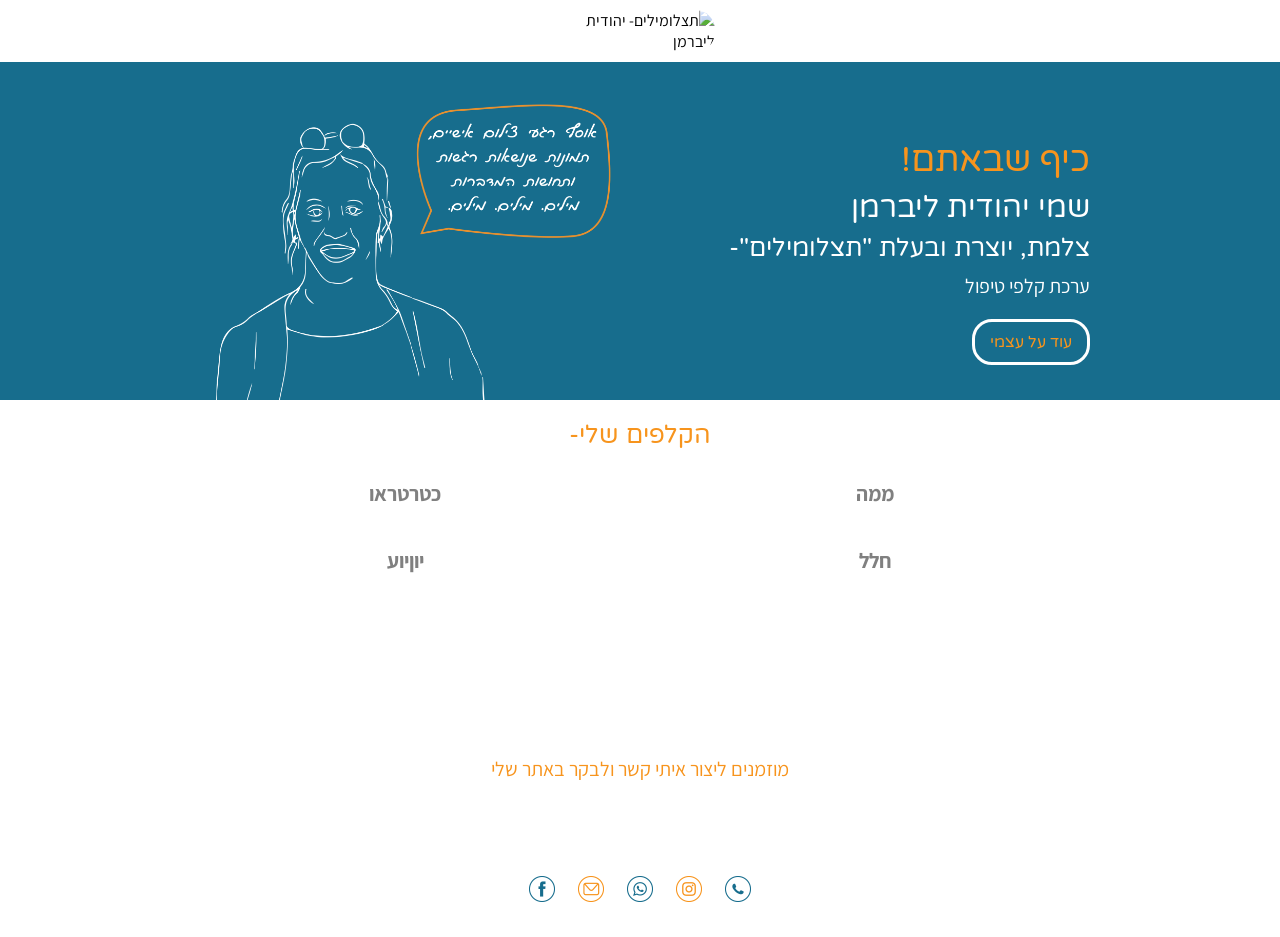
==== index.html @ 84965f00 "29/01" ====
<!DOCTYPE html>
<html lang="he" dir="rtl">

<head>
    <meta charset="UTF-8">
    <title>פרוייקט מסכם סמסטר א- מאור צדרבוים</title>
    <link rel="stylesheet" href="style.css">
    <link rel="preconnect" href="https://fonts.gstatic.com">
    <link rel="preconnect" href="https://fonts.gstatic.com">
    <link href="https://fonts.googleapis.com/css2?family=Assistant:wght@300;500;700&family=Varela+Round&display=swap" rel="stylesheet">
</head>

<body>
    <img src="img/logo.svg" alt="תצלומילים- יהודית ליברמן" class="logo">
    <div class="about">
        <div class="container">
            <div>
                <h1>כיף שבאתם!</h1>
                <h2> שמי יהודית ליברמן</h2>
                <h3>צלמת, יוצרת ובעלת "תצלומילים"-</h3>
                <p>ערכת קלפי טיפול</p>
                <a href="" class="button">עוד על עצמי</a>
            </div>
            <div>
                <img src="img1/yehudit%20text2.png" alt="יהודית ליברמן">
            </div>
        </div>
    </div>
    <div class="container">
        <h2>הקלפים שלי-</h2>
        <ul class="gallery">
            <li><img src="img/01.jpg" alt="">ממה</li>
            <li><img src="img/02.jpg" alt="">כטרטראו</li>
            <li><img src="img/03.jpg" alt="">חלל</li>
            <li><img src="img/04.jpg" alt="">יוןיוע</li>
        </ul>

    </div>
    <div class="contact">
        <div class="container">
            <h2>רוצים לשמוע עוד על הערכה?</h2>
            <h2>להזמין לעצמכם או לחברים אהובים אחת כזו?</h2>
            <p>מוזמנים ליצור איתי קשר ולבקר באתר שלי</p>
            <ul>
                <li><a target="_blank" href="https://yudit19.wixsite.com/yuditliberman">www.yudit19.com</a></li>
                </ul>
        </div>
    </div>
    <div class="footer">
        <a target="_blank" href="tel:972544238533"><img src="img1/logo%20tel2.png" alt=""></a>
        <a target="_blank" href="https://www.instagram.com/yehudit___liberman/?hl=en"><img src="img1/logo%20instagram2.png" alt=""></a>
        <a target="_blank" href="https://wa.me/972544238533"><img src="img1/logo%20whatsapp2.png" alt=""></a>
        <a target="_blank" href="mailto:yudit19@gmail.com"><img src="img1/logo%20mail2.png" alt=""></a>
        <a target="_blank" href="https://www.facebook.com/%D7%AA%D7%A6%D7%9C%D7%95%D7%9E%D7%99%D7%9C%D7%99%D7%9D-photograph-100484101765482"><img src="img1/facebook%20logo2.png" alt=""></a>
   
    </div>


</body>

</html>
---- style.css ----
body{
    font-family: 'Assistant', sans-serif;
      margin: 0px;

}
h1,h2,h3,h4, .button{
   font-family: 'Varela Round', sans-serif;
    font-weight: 400;
}
h1{
    color: #f7941d;
  font-size: 35px;
  line-height: 1.1;
    margin-bottom: 10px;
}

h2{
    color:#f7941d;
    font-size:25px;
    margin-top: 0px;
    text-align: center;
    margin-bottom: 0px;
}
h3{
    color: #fff;
    font-size: 25px;
    margin-top: 0px;
    margin-bottom: 10px;
}

p{
    color: #fff;
    font-size: 20px;
    margin-top: 0px;
}
.about{
background:#176d8d;
    margin: auto;
    background-attachment: fixed;
    background-color: #176d8d;
    margin: auto
  
}
.container {
  max-width: 900px;
  margin: auto;
    padding-top: 20px;
}
.container h2{
    margin-bottom: 30px;
}
img {
  max-width: 100%;
  width: auto;
  height: auto;
}

.about .container {
  display: grid;
  grid-template-columns: 1fr 1fr;
  align-items: center;
  grid-gap: 0px;
}

.button{
    color:#f7941d;
    text-decoration: none;
    border: 3px solid #fff;
    padding: 10px 15px;
    display: inline-block;
    transition: 0.3s;
    border-radius: 20px;

}
.button:hover{
  background: #fff;
}
.about img {
  display: block;
}
.logo {
  max-width: 150px;
  display: block;
  margin: 10px auto;
  border-radius: 20px;
}
.gallery {
  list-style: none;
  padding: 0;
  display: grid;
  grid-template-columns: 1fr 1fr;
  grid-gap: 40px;
  font-size: 21px;
  text-align: center;
  font-weight: bold;
  color: gray;
}
.gallery img {
  display: block;
    margin: auto;
}
.about h2{
 text-align: right;
    font-size: 30px;
    color: #f7941d;
    margin-bottom: 7px;
     color: #fff;
}
.contact{
    background:#176d8d;
  text-align: center;
    margin-top: 60px;
    padding: 20px 0px;
 background-size: 100%;
    background: url(img/%D7%A8%D7%A7%D7%A2.jpg) center 90%;
}
.contact a{
    text-decoration: none;
}
a {
  color:#fff;
}
.contact ul {
  list-style: none;
  padding: 0;
     margin-top:5px;
}
.contact li {
  margin-bottom: 7px;
    margin-top: 5px;
}
.footer {
  background: #fff;
  text-align: center;
  padding: 30px 0;
    background:#fff;
}
.footer a {
  margin: 0 10px;
}
.contact h2{
    margin-bottom: 7px;
    color: #fff;
}
.contact p{
    margin-top: 15px;
    margin-bottom: 7px;
    color: #f7941d;
}
.contact a:hover {
  text-decoration: underline;
}
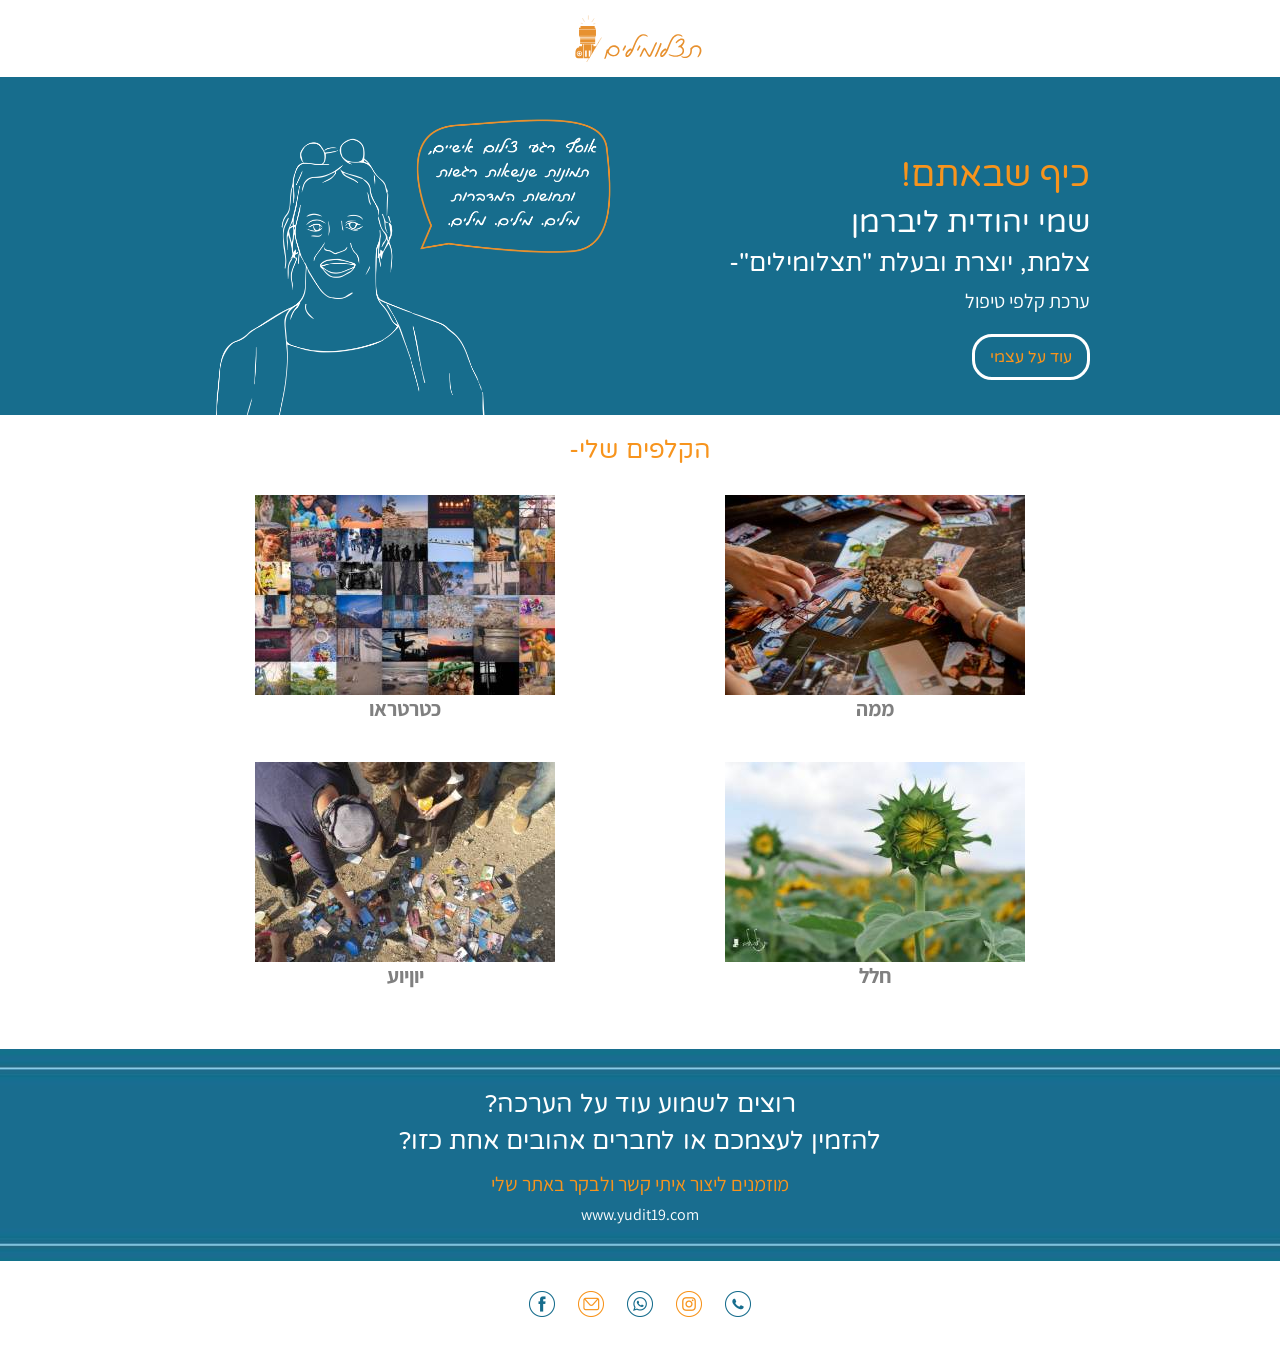
==== commit 009057c0: "new" ====
--- a/index.html
+++ b/index.html
@@ -11,7 +11,7 @@
 </head>
 
 <body>
-    <img src="img/logo.svg" alt="תצלומילים- יהודית ליברמן" class="logo">
+    <img src="img1/logo.svg" alt="תצלומילים- יהודית ליברמן" class="logo">
     <div class="about">
         <div class="container">
             <div>
@@ -29,10 +29,10 @@
     <div class="container">
         <h2>הקלפים שלי-</h2>
         <ul class="gallery">
-            <li><img src="img/01.jpg" alt="">ממה</li>
-            <li><img src="img/02.jpg" alt="">כטרטראו</li>
-            <li><img src="img/03.jpg" alt="">חלל</li>
-            <li><img src="img/04.jpg" alt="">יוןיוע</li>
+            <li><img src="img1/01.jpg" alt="">ממה</li>
+            <li><img src="img1/02.jpg" alt="">כטרטראו</li>
+            <li><img src="img1/03.jpg" alt="">חלל</li>
+            <li><img src="img1/04.jpg" alt="">יוןיוע</li>
         </ul>
 
     </div>
--- a/style.css
+++ b/style.css
@@ -112,7 +112,7 @@
     margin-top: 60px;
     padding: 20px 0px;
  background-size: 100%;
-    background: url(img/%D7%A8%D7%A7%D7%A2.jpg) center 90%;
+    background: url(img1/%D7%A8%D7%A7%D7%A2.jpg) center 90%;
 }
 .contact a{
     text-decoration: none;
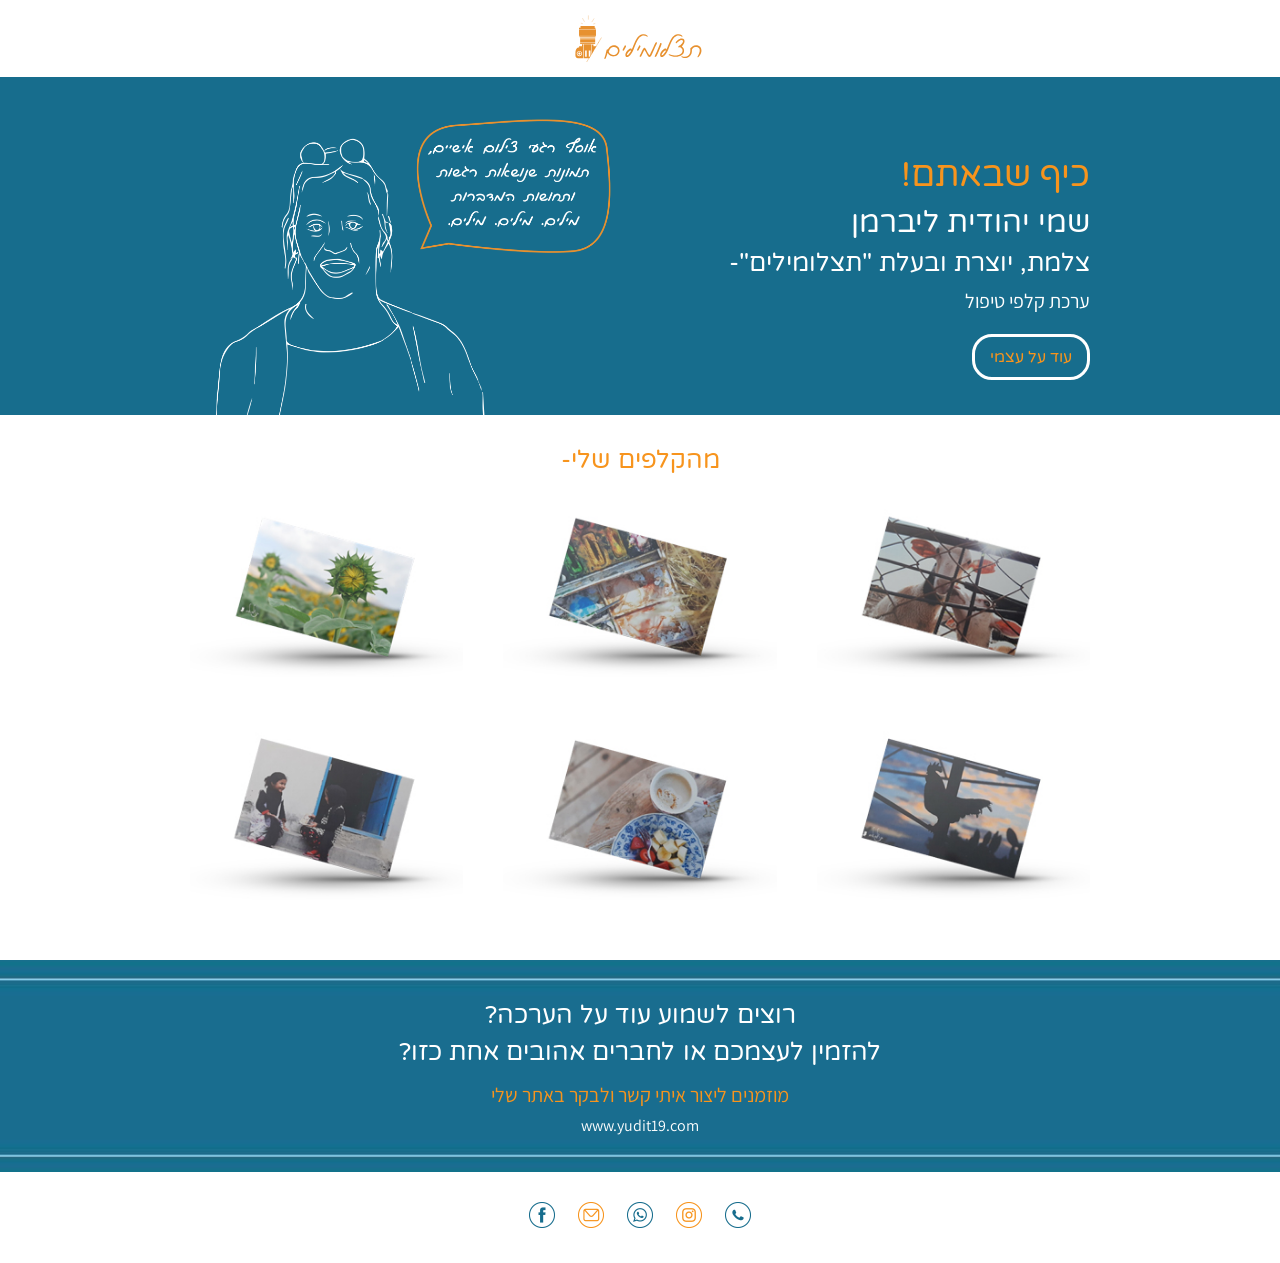
==== commit 50ac6fef: "31/01" ====
--- a/index.html
+++ b/index.html
@@ -27,12 +27,14 @@
         </div>
     </div>
     <div class="container">
-        <h2>הקלפים שלי-</h2>
+        <h2>מהקלפים שלי-</h2>
         <ul class="gallery">
-            <li><img src="img1/01.jpg" alt="">ממה</li>
-            <li><img src="img1/02.jpg" alt="">כטרטראו</li>
-            <li><img src="img1/03.jpg" alt="">חלל</li>
-            <li><img src="img1/04.jpg" alt="">יוןיוע</li>
+            <li><img src="img1/jpg4.jpg" alt=""></li>
+            <li><img src="img1/jpg2.jpg" alt=""></li>
+            <li><img src="img1/jpg%201.jpg" alt=""></li>
+            <li><img src="img1/jpg5.jpg" alt=""></li>
+            <li><img src="img1/jpg3.jpg" alt=""></li>
+            <li><img src="img1/jpg6.jpg" alt=""></li>
         </ul>
 
     </div>
@@ -43,7 +45,7 @@
             <p>מוזמנים ליצור איתי קשר ולבקר באתר שלי</p>
             <ul>
                 <li><a target="_blank" href="https://yudit19.wixsite.com/yuditliberman">www.yudit19.com</a></li>
-                </ul>
+            </ul>
         </div>
     </div>
     <div class="footer">
@@ -52,7 +54,7 @@
         <a target="_blank" href="https://wa.me/972544238533"><img src="img1/logo%20whatsapp2.png" alt=""></a>
         <a target="_blank" href="mailto:yudit19@gmail.com"><img src="img1/logo%20mail2.png" alt=""></a>
         <a target="_blank" href="https://www.facebook.com/%D7%AA%D7%A6%D7%9C%D7%95%D7%9E%D7%99%D7%9C%D7%99%D7%9D-photograph-100484101765482"><img src="img1/facebook%20logo2.png" alt=""></a>
-   
+
     </div>
 
 
--- a/style.css
+++ b/style.css
@@ -1,69 +1,79 @@
-body{
+body {
     font-family: 'Assistant', sans-serif;
-      margin: 0px;
+    margin: 0px;
+}
 
-}
-h1,h2,h3,h4, .button{
-   font-family: 'Varela Round', sans-serif;
+h1,
+h2,
+h3,
+h4,
+.button {
+    font-family: 'Varela Round', sans-serif;
     font-weight: 400;
 }
-h1{
+
+h1 {
     color: #f7941d;
-  font-size: 35px;
-  line-height: 1.1;
+    font-size: 35px;
+    line-height: 1.1;
     margin-bottom: 10px;
 }
 
-h2{
-    color:#f7941d;
-    font-size:25px;
+h2 {
+    color: #f7941d;
+    font-size: 25px;
     margin-top: 0px;
     text-align: center;
     margin-bottom: 0px;
 }
-h3{
+
+h3 {
     color: #fff;
     font-size: 25px;
     margin-top: 0px;
     margin-bottom: 10px;
 }
 
-p{
+p {
     color: #fff;
     font-size: 20px;
     margin-top: 0px;
 }
-.about{
-background:#176d8d;
+
+.about {
+    background: #176d8d;
     margin: auto;
     background-attachment: fixed;
     background-color: #176d8d;
     margin: auto
-  
 }
+
 .container {
-  max-width: 900px;
-  margin: auto;
+    max-width: 900px;
+    margin: auto;
     padding-top: 20px;
 }
-.container h2{
-    margin-bottom: 30px;
+
+.container h2 {
+    margin-bottom: 20px;
+    margin-top: 10px;
 }
+
 img {
-  max-width: 100%;
-  width: auto;
-  height: auto;
+    max-width: 100%;
+    width: auto;
+    height: auto;
 }
 
 .about .container {
-  display: grid;
-  grid-template-columns: 1fr 1fr;
-  align-items: center;
-  grid-gap: 0px;
+    display: grid;
+    grid-template-columns: 1fr 1fr;
+    align-items: center;
+    grid-gap: 0px;
 }
 
-.button{
-    color:#f7941d;
+.button {
+    color: #f7941d;
     text-decoration: none;
     border: 3px solid #fff;
     padding: 10px 15px;
@@ -72,81 +82,94 @@
     border-radius: 20px;
 
 }
-.button:hover{
-  background: #fff;
+
+.button:hover {
+    background: #fff;
 }
+
 .about img {
-  display: block;
+    display: block;
 }
+
 .logo {
-  max-width: 150px;
-  display: block;
-  margin: 10px auto;
-  border-radius: 20px;
+    max-width: 150px;
+    display: block;
+    margin: 10px auto;
+    border-radius: 20px;
 }
+
 .gallery {
-  list-style: none;
-  padding: 0;
-  display: grid;
-  grid-template-columns: 1fr 1fr;
-  grid-gap: 40px;
-  font-size: 21px;
-  text-align: center;
-  font-weight: bold;
-  color: gray;
+    list-style: none;
+    padding: 0;
+    display: grid;
+    grid-template-columns: 1fr 1fr 1fr;
+    grid-gap: 40px;
 }
+
 .gallery img {
-  display: block;
+    display: block;
     margin: auto;
 }
-.about h2{
- text-align: right;
+
+.about h2 {
+    text-align: right;
     font-size: 30px;
     color: #f7941d;
     margin-bottom: 7px;
-     color: #fff;
+    color: #fff;
 }
-.contact{
-    background:#176d8d;
-  text-align: center;
+
+.contact {
+    background: #176d8d;
+    text-align: center;
     margin-top: 60px;
     padding: 20px 0px;
- background-size: 100%;
+    background-size: 100%;
     background: url(img1/%D7%A8%D7%A7%D7%A2.jpg) center 90%;
 }
-.contact a{
+
+.contact a {
     text-decoration: none;
 }
+
 a {
-  color:#fff;
+    color: #fff;
 }
+
 .contact ul {
-  list-style: none;
-  padding: 0;
-     margin-top:5px;
-}
-.contact li {
-  margin-bottom: 7px;
+    list-style: none;
+    padding: 0;
     margin-top: 5px;
 }
+
+.contact li {
+    margin-bottom: 7px;
+    margin-top: 5px;
+}
+
 .footer {
-  background: #fff;
-  text-align: center;
-  padding: 30px 0;
-    background:#fff;
+    background: #fff;
+    text-align: center;
+    padding: 30px 0;
+    background: #fff;
 }
+
 .footer a {
-  margin: 0 10px;
+    margin: 0 10px;
 }
-.contact h2{
+
+.contact h2 {
     margin-bottom: 7px;
     color: #fff;
+    margin-top: 0px;
 }
-.contact p{
+
+.contact p {
     margin-top: 15px;
     margin-bottom: 7px;
     color: #f7941d;
 }
+
 .contact a:hover {
-  text-decoration: underline;
-}
+    text-decoration: underline;
+}
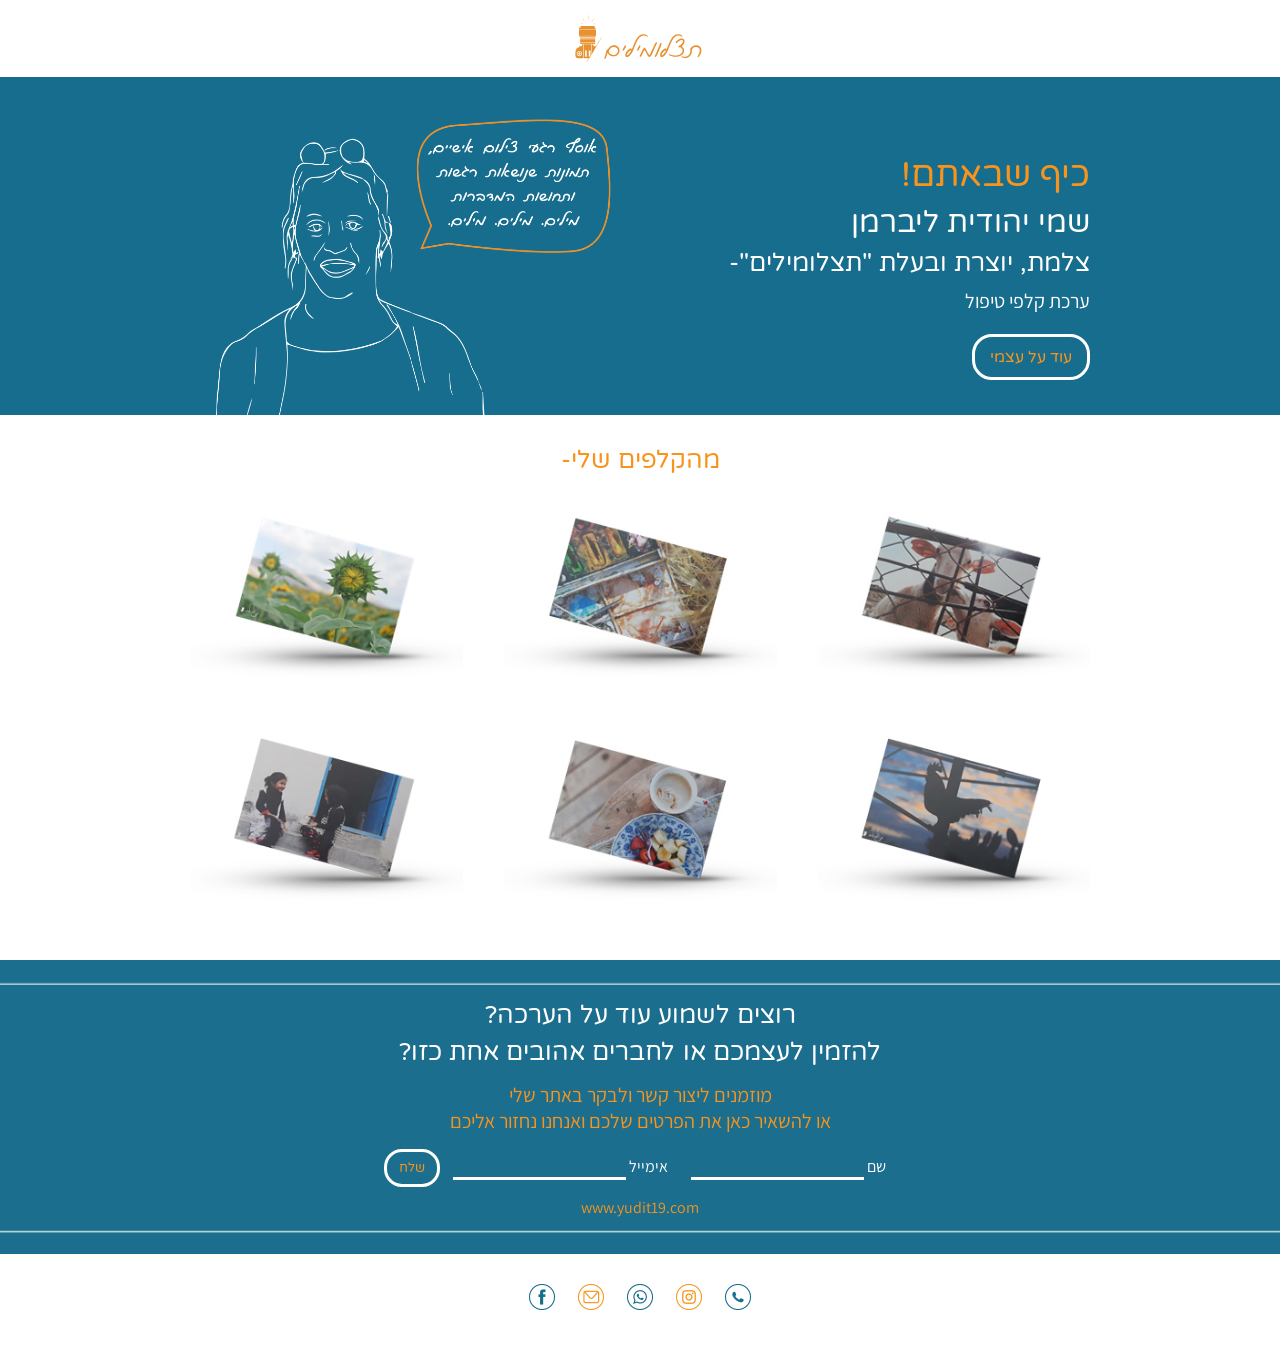
==== commit 0dbdec50: "01/02" ====
--- a/index.html
+++ b/index.html
@@ -42,8 +42,23 @@
         <div class="container">
             <h2>רוצים לשמוע עוד על הערכה?</h2>
             <h2>להזמין לעצמכם או לחברים אהובים אחת כזו?</h2>
-            <p>מוזמנים ליצור איתי קשר ולבקר באתר שלי</p>
-            <ul>
+            <p> מוזמנים ליצור קשר ולבקר באתר שלי <br>או להשאיר כאן את הפרטים שלכם ואנחנו נחזור אליכם</p>
+         
+                <div class="news">
+ <form action="">
+      <label>
+       <span>שם</span>
+        <input type="text">
+      </label>
+      <label>
+       <span>אימייל</span>
+        <input type="email" dir="ltr">
+      </label>
+      <input type="submit" value="שלח" class="button">
+    </form>
+
+  </div>
+          <ul>
                 <li><a target="_blank" href="https://yudit19.wixsite.com/yuditliberman">www.yudit19.com</a></li>
             </ul>
         </div>
--- a/style.css
+++ b/style.css
@@ -44,8 +44,7 @@
     background: #176d8d;
     margin: auto;
     background-attachment: fixed;
-    background-color: #176d8d;
-    margin: auto
+    background-size: 100%;
 }
 
 .container {
@@ -125,7 +124,7 @@
     margin-top: 60px;
     padding: 20px 0px;
     background-size: 100%;
-    background: url(img1/%D7%A8%D7%A7%D7%A2.jpg) center 90%;
+    background: url(img1/background.jpg) center 90%;
 }
 
 .contact a {
@@ -133,13 +132,13 @@
 }
 
 a {
-    color: #fff;
+    color: #f7941d;
 }
 
 .contact ul {
     list-style: none;
     padding: 0;
-    margin-top: 5px;
+    margin-top: 10px;
 }
 
 .contact li {
@@ -166,10 +165,35 @@
 
 .contact p {
     margin-top: 15px;
-    margin-bottom: 7px;
+    margin-bottom:15px;
     color: #f7941d;
 }
 
 .contact a:hover {
     text-decoration: underline;
+    margin-top: 40px;
+}
+ input{
+    color: #fff;
+background: none;
+     border: 0;
+    border-bottom:3px solid;
+     padding: 2px;
+}
+.news input{
+      background: transparent;
+
+}
+input:focus{
+    outline: 0;
+   background: rgba(0,0,0,0.5);
+    
+}
+label {
+   padding: 10px;
+    color: #fff;
+}
+input.button{
+    padding: 8px 12px;
+    border-radius: 18px;
 }
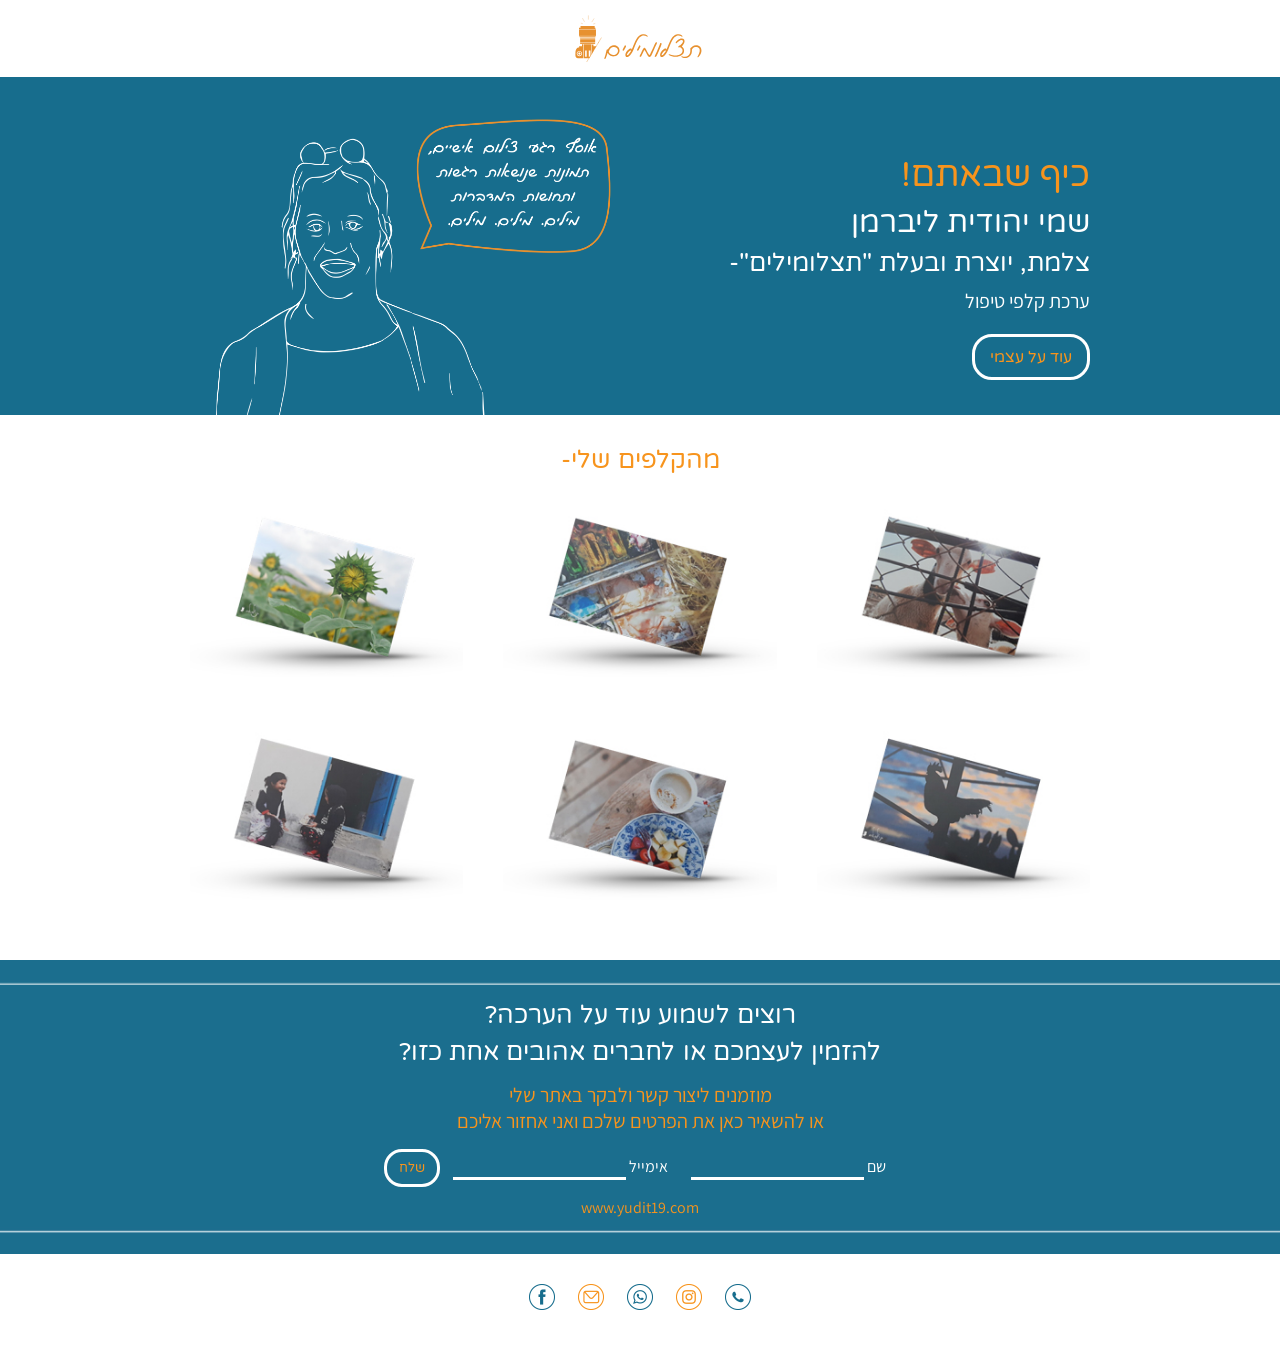
==== commit b4b961fd: "01/02" ====
--- a/index.html
+++ b/index.html
@@ -42,7 +42,7 @@
         <div class="container">
             <h2>רוצים לשמוע עוד על הערכה?</h2>
             <h2>להזמין לעצמכם או לחברים אהובים אחת כזו?</h2>
-            <p> מוזמנים ליצור קשר ולבקר באתר שלי <br>או להשאיר כאן את הפרטים שלכם ואנחנו נחזור אליכם</p>
+            <p> מוזמנים ליצור קשר ולבקר באתר שלי <br>או להשאיר כאן את הפרטים שלכם ואני אחזור אליכם</p>
          
                 <div class="news">
  <form action="">
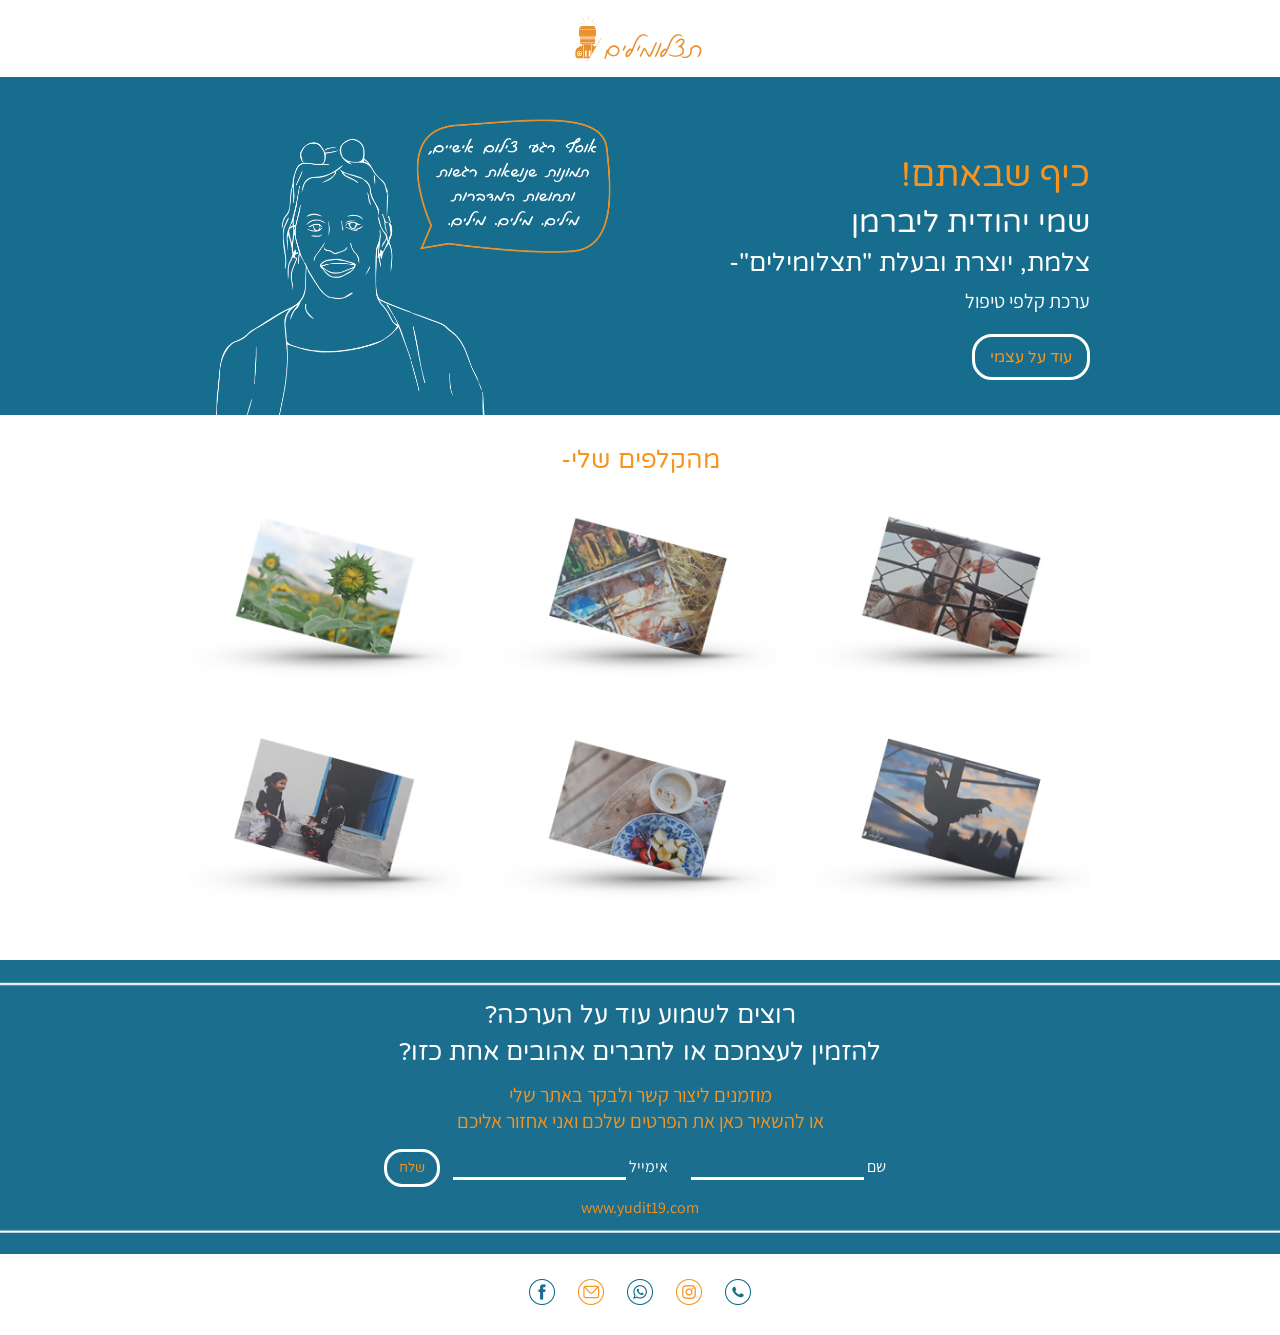
==== commit 5a1b7444: "01/02" ====
--- a/index.html
+++ b/index.html
@@ -45,7 +45,7 @@
             <p> מוזמנים ליצור קשר ולבקר באתר שלי <br>או להשאיר כאן את הפרטים שלכם ואני אחזור אליכם</p>
          
                 <div class="news">
- <form action="">
+ <form action="mailto:yudit19@gmail.com">
       <label>
        <span>שם</span>
         <input type="text">
--- a/style.css
+++ b/style.css
@@ -149,7 +149,7 @@
 .footer {
     background: #fff;
     text-align: center;
-    padding: 30px 0;
+    padding: 25px 0;
     background: #fff;
 }
 
